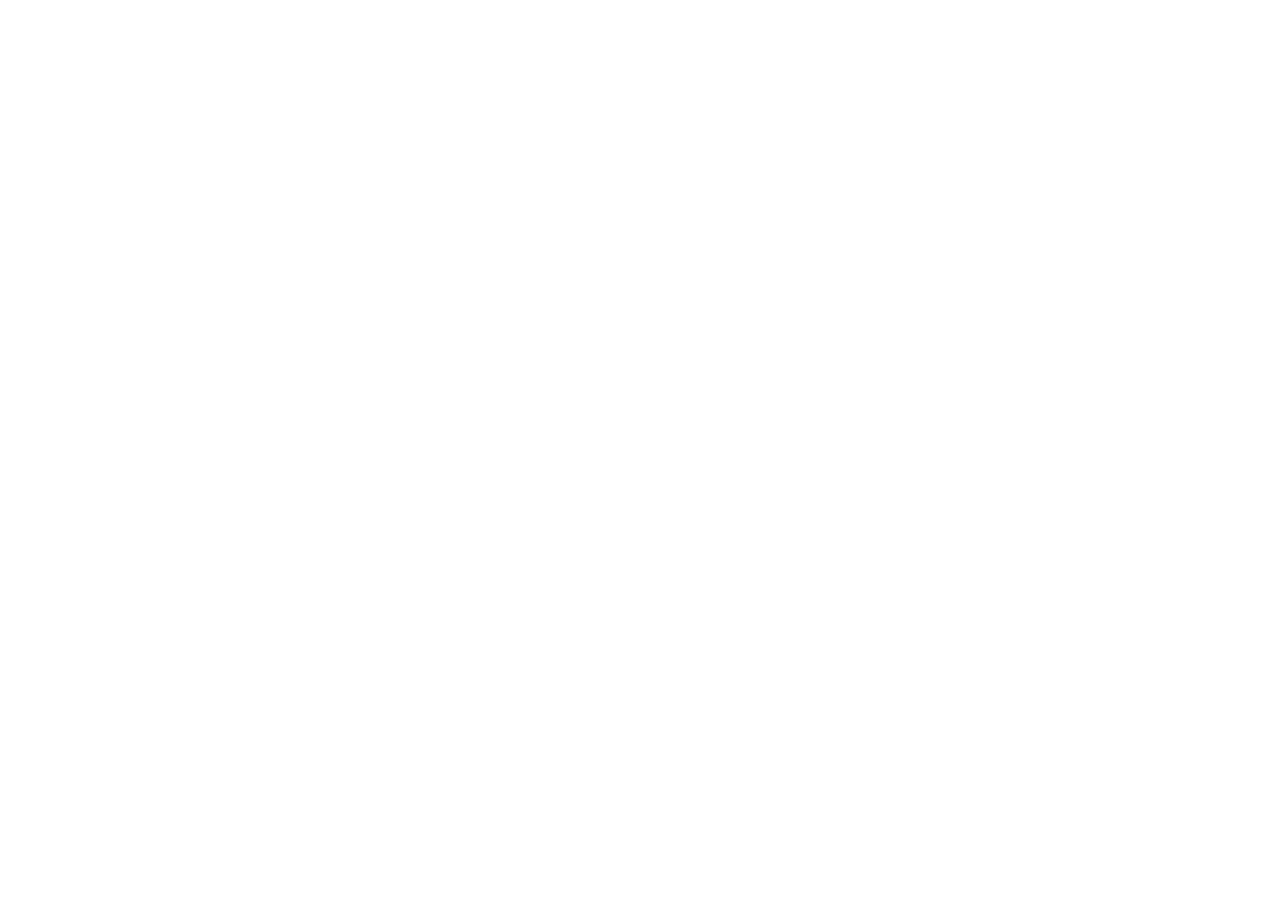
==== index.html @ c3f3bac9 "first commit" ====
<!DOCTYPE html>
<html lang="en">
<head>
  <meta charset="UTF-8">
  <meta name="viewport" content="width=device-width, initial-scale=1.0">
  <title>Glozzom</title>
  <link rel="stylesheet" href="css/bootstrap.css">
  <link rel="stylesheet" href="css/all.min.css">
  <link rel="stylesheet" href="css/style.css">
</head>
<body>
  <!-- Start Here -->



  <script src="js/jquery-3.4.1.js"></script>
  <script src="js/bootstrap.js"></script>
  <script>
    //get the current year for the copyright
    $('#year').text(new Date().getFullYear());
  </script>
</body>
</html>
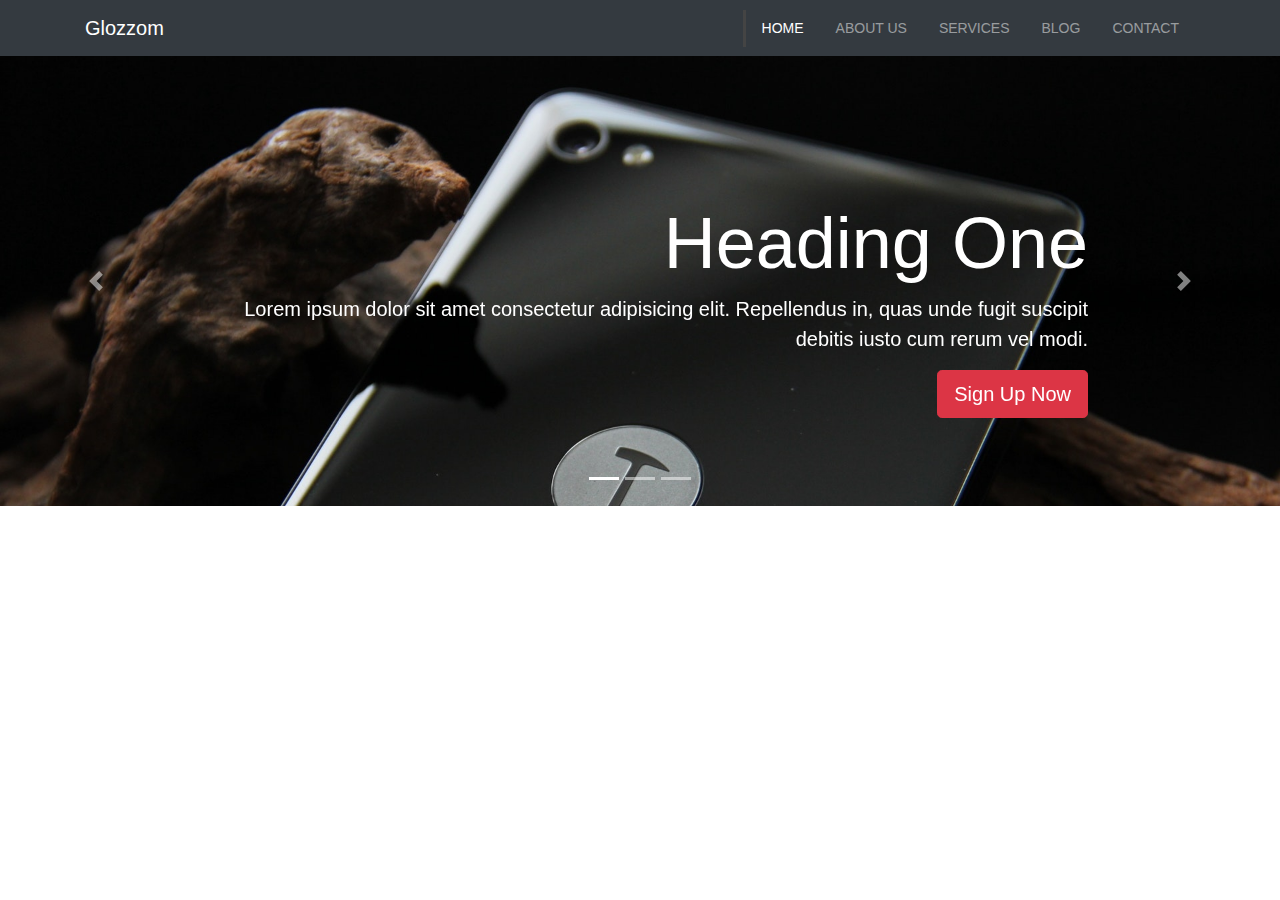
==== commit 4e0b739f: "complete showcase with carousel" ====
--- a/index.html
+++ b/index.html
@@ -9,7 +9,85 @@
   <link rel="stylesheet" href="css/style.css">
 </head>
 <body>
-  <!-- Start Here -->
+  <nav class="navbar navbar-expand-sm navbar-dark bg-dark">
+    <div class="container">
+      <a href="index.html" class="navbar-brand">Glozzom</a>
+      <button class="navbar-toggler" data-toggle="collapse" data-target="#navbarCollapse">
+        <span class="navbar-toggler-icon"></span>
+      </button>
+      <div class="collapse navbar-collapse" id="navbarCollapse">
+        <ul class="navbar-nav ml-auto">
+          <li class="nav-item active">
+            <a href="index.html" class="nav-link">Home</a>
+          </li>
+          <li class="nav-item">
+            <a href="about.html" class="nav-link">About Us</a>
+          </li>
+          <li class="nav-item">
+            <a href="services.html" class="nav-link">Services</a>
+          </li>
+          <li class="nav-item">
+            <a href="blog.html" class="nav-link">Blog</a>
+          </li>
+          <li class="nav-item">
+            <a href="contact.html" class="nav-link">Contact</a>
+          </li>
+        </ul>
+      </div>
+    </div>
+  </nav>
+
+
+  <!-- showcase slider -->
+  <section id="showcase">
+    <div id="myCarousel" class="carousel slider" data-ride="carousel">
+      <ol class="carousel-indicators">
+        <li data-target="#myCarousel" data-slide-to="0" class="active"></li>
+        <li data-target="#myCarousel" data-slide-to="1"></li>
+        <li data-target="#myCarousel" data-slide-to="2"></li>
+      </ol>
+      <div class="carousel-inner">
+        <div class="carousel-item carousel-image-1 active">
+          <div class="container">
+            <div class="carousel-caption d-none d-sm-block text-right mb-5">
+              <h1 class="display-3">Heading One</h1>
+              <p class="lead">Lorem ipsum dolor sit amet consectetur adipisicing elit. Repellendus in, quas unde fugit suscipit debitis iusto cum rerum vel modi.</p>
+              <a href="#" class="btn btn-danger btn-lg">Sign Up Now</a>
+            </div>
+          </div>
+        </div>
+
+        <div class="carousel-item carousel-image-2">
+          <div class="container">
+            <div class="carousel-caption d-none d-sm-block mb-5">
+              <h1 class="display-3">Heading Two</h1>
+              <p class="lead">Lorem ipsum dolor sit amet consectetur adipisicing elit. Repellendus in, quas unde fugit suscipit debitis iusto cum rerum vel modi.</p>
+              <a href="#" class="btn btn-primary btn-lg">Learn More</a>
+            </div>
+          </div>
+        </div>
+
+        <div class="carousel-item carousel-image-3">
+          <div class="container">
+            <div class="carousel-caption d-none d-sm-block mb-5">
+              <h1 class="display-3">Heading Three</h1>
+              <p class="lead">Lorem ipsum dolor sit amet consectetur adipisicing elit. Repellendus in, quas unde fugit suscipit debitis iusto cum rerum vel modi.</p>
+              <a href="#" class="btn btn-success btn-lg">Learn More</a>
+            </div>
+          </div>
+        </div>
+      </div>
+
+      <a href="#myCarousel" data-slide="prev" class="carousel-control-prev">
+        <span class="carousel-control-prev-icon"></span>
+      </a>
+
+      <a href="#myCarousel" data-slide="next" class="carousel-control-next">
+        <span class="carousel-control-next-icon"></span>
+      </a>
+    </div>
+  </section>
+  
 
 
 
--- a/css/style.css
+++ b/css/style.css
@@ -0,0 +1,29 @@
+.navbar .nav-link {
+  font-size: 14px;
+  text-transform: uppercase;
+  padding-left: 1rem !important;
+  padding-right: 1rem !important;
+}
+
+.navbar .nav-item.active {
+  border-left: #444 3px solid;
+}
+
+.carousel-item{
+  height: 450px;
+}
+
+.carousel-image-1{
+  background: url('../img/image1.jpg');
+  background-size: cover;
+}
+
+.carousel-image-2{
+  background: url('../img/image2.jpg');
+  background-size: cover;
+}
+
+.carousel-image-3{
+  background: url('../img/image3.jpg');
+  background-size: cover;
+}
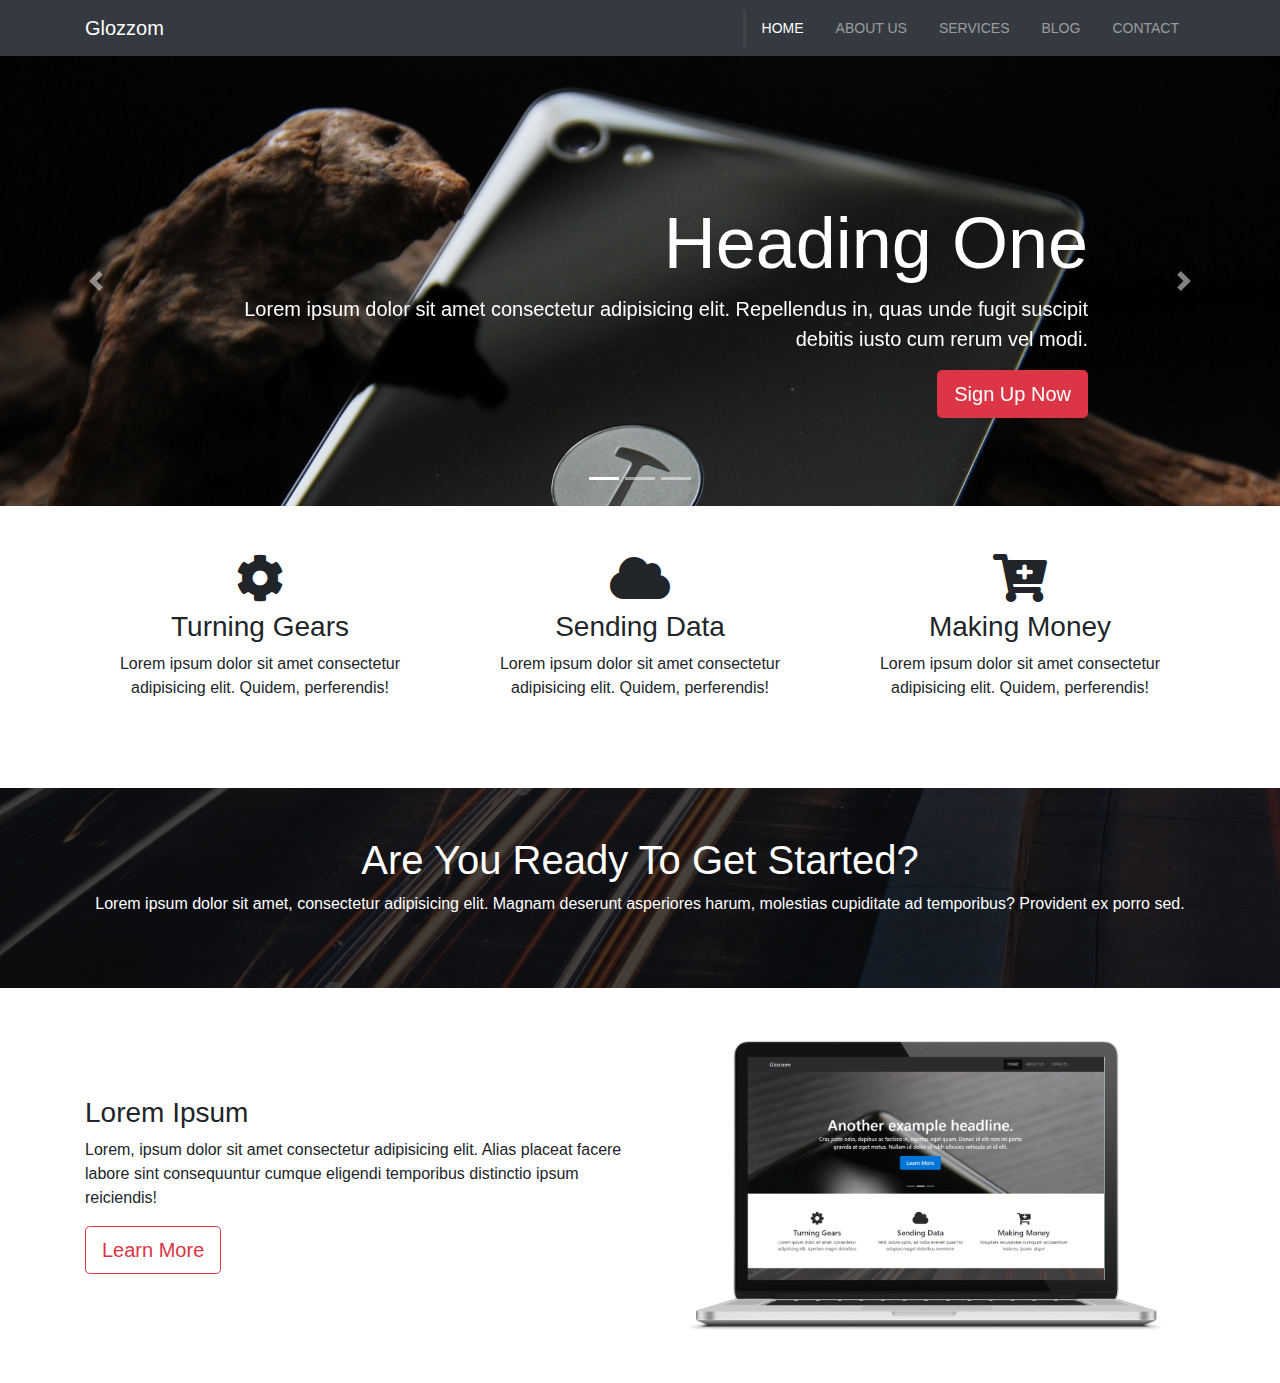
==== commit 12eb3952: "complete home icons & heading info section" ====
--- a/index.html
+++ b/index.html
@@ -90,12 +90,73 @@
   
 
 
+  <!-- home icon section -->
+  <section id="home-icons" class="py-5">
+    <div class="container">
+      <div class="row">
+        <div class="col-md-4 mb-4 text-center">
+          <i class="fas fa-cog fa-3x mb-2"></i>
+          <h3>Turning Gears</h3>
+          <p>Lorem ipsum dolor sit amet consectetur adipisicing elit. Quidem, perferendis!</p>
+        </div>
+        <div class="col-md-4 mb-4 text-center">
+          <i class="fas fa-cloud fa-3x mb-2"></i>
+          <h3>Sending Data</h3>
+          <p>Lorem ipsum dolor sit amet consectetur adipisicing elit. Quidem, perferendis!</p>
+        </div>
+        <div class="col-md-4 mb-4 text-center">
+          <i class="fas fa-cart-plus fa-3x mb-2"></i>
+          <h3>Making Money</h3>
+          <p>Lorem ipsum dolor sit amet consectetur adipisicing elit. Quidem, perferendis!</p>
+        </div>
+      </div>
+    </div>
+  </section>
+
+
+
+  <!-- home heading section -->
+  <section id="home-heading" class="p-5">
+    <div class="dark-overlay">
+      <div class="row">
+        <div class="col">
+          <div class="container pt-5">
+            <h1>Are You Ready To Get Started?</h1>
+            <p class="d-none d-md-block">Lorem ipsum dolor sit amet, consectetur adipisicing elit. Magnam deserunt asperiores harum, molestias cupiditate ad temporibus? Provident ex porro sed.</p>
+          </div>
+        </div>
+      </div>
+    </div>
+  </section>
+
+  <!-- .info section -->
+  <section id="info" class="py-3">
+    <div class="container">
+      <div class="row">
+        <div class="col-md-6 align-self-center">
+          <h3>Lorem Ipsum</h3>
+          <p>Lorem, ipsum dolor sit amet consectetur adipisicing elit. Alias placeat facere labore sint consequuntur cumque eligendi temporibus distinctio ipsum reiciendis!</p>
+          <a href="About.html" class="btn btn-outline-danger btn-lg">Learn More</a>
+        </div>
+        <div class="col-md-6">
+          <img src="img/laptop.png" alt="" class="img-fluid">
+        </div>
+      </div>
+    </div>
+  </section>
+
 
   <script src="js/jquery-3.4.1.js"></script>
   <script src="js/bootstrap.js"></script>
   <script>
     //get the current year for the copyright
     $('#year').text(new Date().getFullYear());
+
+    //configure slider
+    $('.carousel').carousel({
+      interval: 6000,
+      pause: 'hover'
+    });
   </script>
 </body>
 </html>--- a/css/style.css
+++ b/css/style.css
@@ -27,3 +27,22 @@
   background: url('../img/image3.jpg');
   background-size: cover;
 }
+
+#home-heading{
+  position: relative;
+  min-height: 200px;
+  background: url('../img/lights.jpg');
+  background-attachment: fixed;
+  background-repeat: no-repeat;
+  text-align: center;
+  color: #fff;
+}
+
+.dark-overlay{
+  position: absolute;
+  top: 0;
+  left: 0;
+  width: 100%;
+  height: 100%;
+  background: rgba(0, 0, 0, 0.7);
+}
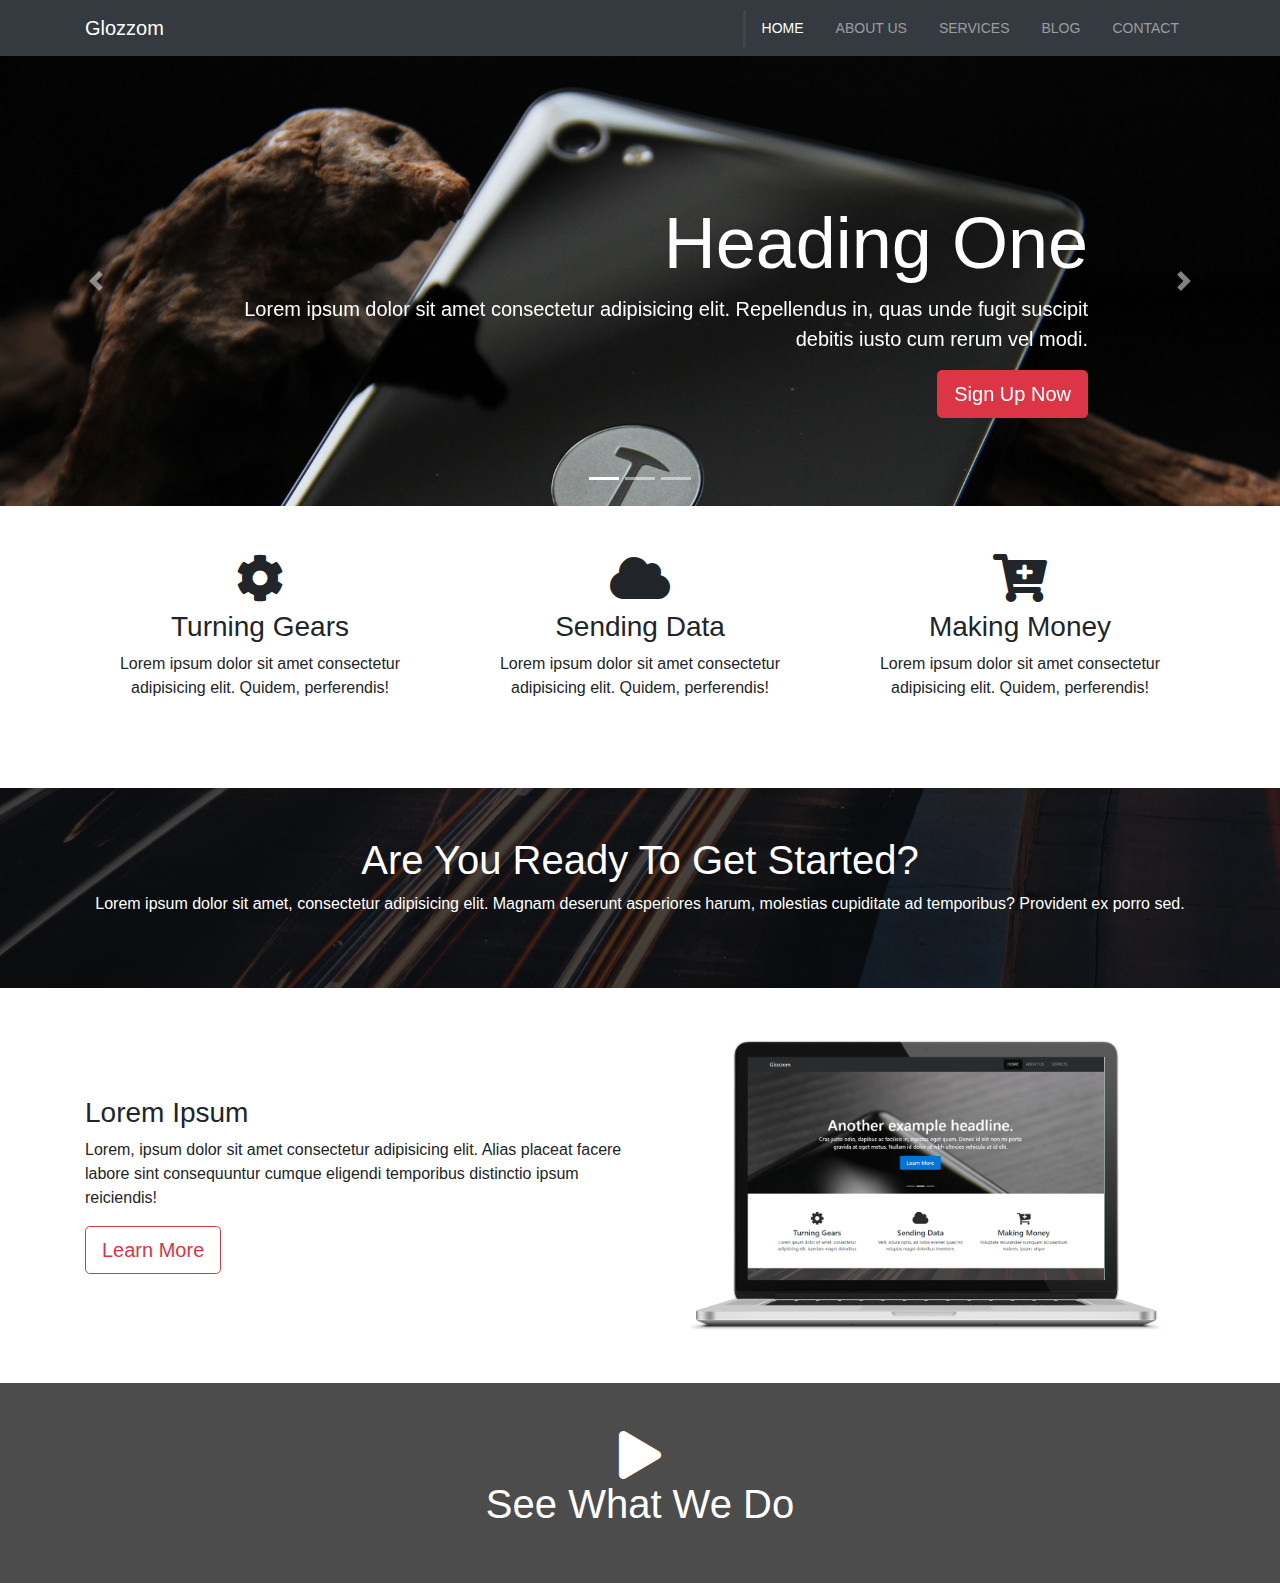
==== commit 5fcf83b9: "complete video section" ====
--- a/index.html
+++ b/index.html
@@ -146,6 +146,39 @@
   </section>
 
 
+  <!-- video play -->
+  <section id="video-play">
+    <div class="dark-overlay">
+      <div class="row">
+        <div class="col">
+          <div class="container p-5">
+            <a href="#" class="video" data-video="https://www.youtube.com/embed/HnwsG9a5riA" data-toggle="modal" data-target="#videoModal">
+              <i class="fas fa-play fa-3x"></i>
+            </a>
+            <h1>See What We Do</h1>
+          </div>
+        </div>
+      </div>
+    </div>
+  </section>
+
+
+
+  <!-- video modal -->
+  <div class="modal fade" id="videoModal">
+    <div class="modal-dialog">
+      <div class="modal-content">
+        <div class="modal-body">
+          <button class="close" data-dismiss="modal">
+            <span>&times;</span>
+          </button>
+          <iframe src="" frameborder="0" height="350" width="100%" allowfullscreen></iframe>
+        </div>
+      </div>
+    </div>
+  </div>
+
+
   <script src="js/jquery-3.4.1.js"></script>
   <script src="js/bootstrap.js"></script>
   <script>
@@ -157,6 +190,20 @@
       interval: 6000,
       pause: 'hover'
     });
+
+    // Video Play
+    $(function () {
+      // Auto play modal video
+      $(".video").click(function () {
+        var theModal = $(this).data("target"),
+          videoSRC = $(this).attr("data-video"),
+          videoSRCauto = videoSRC + "?modestbranding=1&rel=0&controls=0&showinfo=0&html5=1&autoplay=1";
+        $(theModal + ' iframe').attr('src', videoSRCauto);
+        $(theModal + ' button.close').click(function () {
+          $(theModal + ' iframe').attr('src', videoSRC);
+        });
+      });
+    });
   </script>
 </body>
 </html>--- a/css/style.css
+++ b/css/style.css
@@ -46,3 +46,18 @@
   height: 100%;
   background: rgba(0, 0, 0, 0.7);
 }
+
+#video-play{
+  position: relative;
+  min-height: 200px;
+  background: url('../img/media.jpg');
+  background-attachment: fixed;
+  background-repeat: no-repeat;
+  background-position: 0 -300px;
+  text-align: center;
+  color: #fff;
+}
+
+#video-play a{
+  color: #fff;
+}
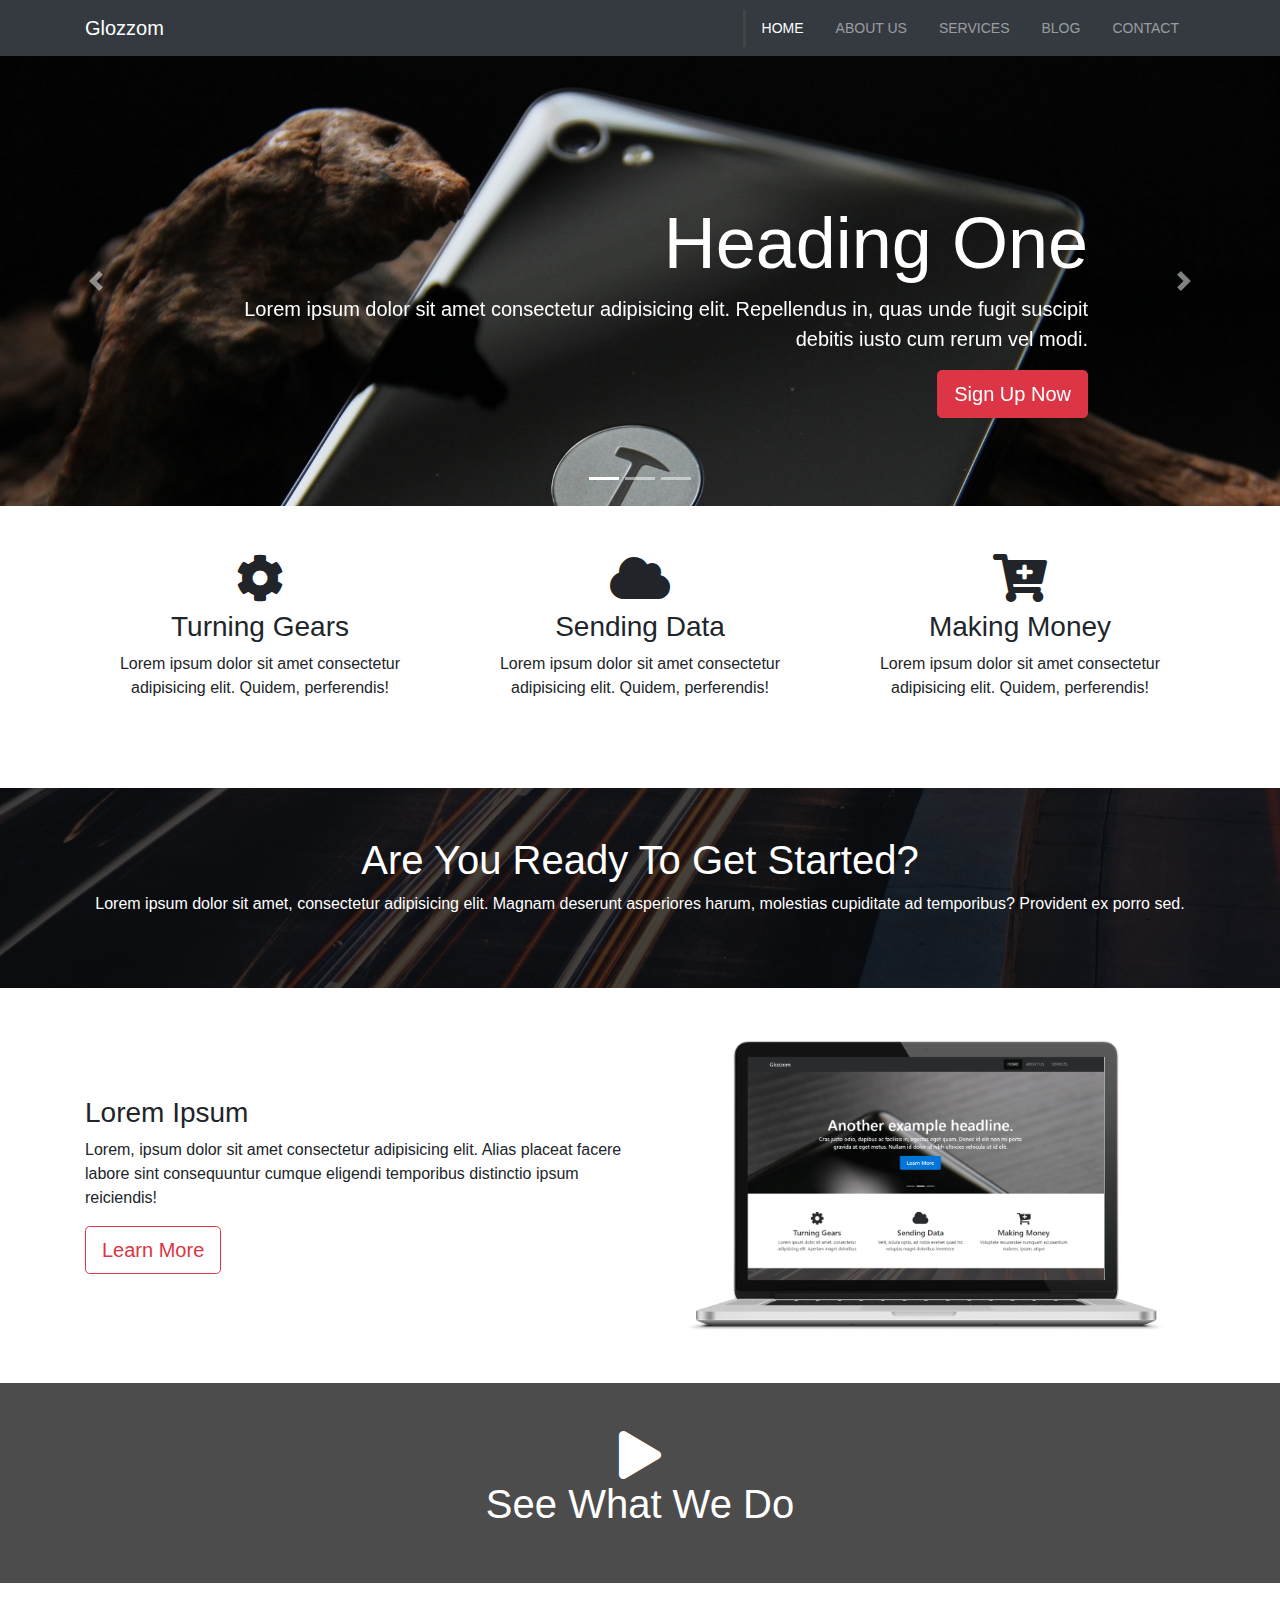
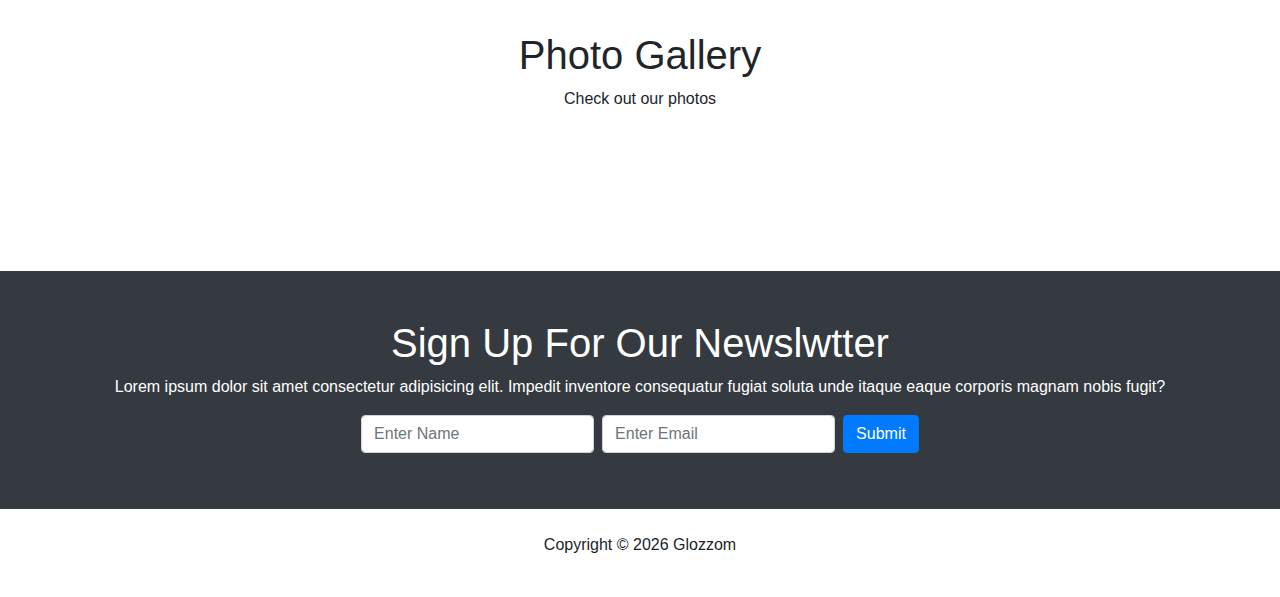
==== commit 1a5d6476: "complete photo gallery & newsletter" ====
--- a/index.html
+++ b/index.html
@@ -6,6 +6,7 @@
   <title>Glozzom</title>
   <link rel="stylesheet" href="css/bootstrap.css">
   <link rel="stylesheet" href="css/all.min.css">
+  <link rel="stylesheet" href="https://cdnjs.cloudflare.com/ajax/libs/ekko-lightbox/5.3.0/ekko-lightbox.css" integrity="sha512-Velp0ebMKjcd9RiCoaHhLXkR1sFoCCWXNp6w4zj1hfMifYB5441C+sKeBl/T/Ka6NjBiRfBBQRaQq65ekYz3UQ==" crossorigin="anonymous" />
   <link rel="stylesheet" href="css/style.css">
 </head>
 <body>
@@ -164,6 +165,86 @@
 
 
 
+  <!-- photo gallery -->
+  <section id="gallery" class="py-5">
+    <div class="container">
+      <h1 class="text-center">Photo Gallery</h1>
+      <p class="text-center">Check out our photos</p>
+      <div class="row mb-4">
+        <div class="col-md-4">
+          <a href="https://source.unsplash.com/random/560x560" data-toggle="lightbox" data-gallery="img-gallery" data-height="560" data-width="560">
+            <img src="https://source.unsplash.com/random/560x560" alt="" class="img-fluid">
+          </a>
+        </div>
+
+        <div class="col-md-4">
+          <a href="https://source.unsplash.com/random/561x561" data-toggle="lightbox" data-gallery="img-gallery" data-height="561" data-width="561">
+            <img src="https://source.unsplash.com/random/561x561" alt="" class="img-fluid">
+          </a>
+        </div>
+
+        <div class="col-md-4">
+          <a href="https://source.unsplash.com/random/562x562" data-toggle="lightbox" data-gallery="img-gallery" data-height="562" data-width="562">
+            <img src="https://source.unsplash.com/random/562x562" alt="" class="img-fluid">
+          </a>
+        </div>
+      </div>
+
+
+      <div class="row mb-4">
+        <div class="col-md-4">
+          <a href="https://source.unsplash.com/random/563x563" data-toggle="lightbox" data-gallery="img-gallery" data-height="563" data-width="563">
+            <img src="https://source.unsplash.com/random/563x563" alt="" class="img-fluid">
+          </a>
+        </div>
+
+        <div class="col-md-4">
+          <a href="https://source.unsplash.com/random/564x564" data-toggle="lightbox" data-gallery="img-gallery" data-height="564" data-width="564">
+            <img src="https://source.unsplash.com/random/564x564" alt="" class="img-fluid">
+          </a>
+        </div>
+
+        <div class="col-md-4">
+          <a href="https://source.unsplash.com/random/565x565" data-toggle="lightbox" data-gallery="img-gallery" data-height="565" data-width="565">
+            <img src="https://source.unsplash.com/random/565x565" alt="" class="img-fluid">
+          </a>
+        </div>
+      </div>
+    </div>
+  </section>
+
+
+  <!-- newsletter -->
+  <section id="newsletter" class="text-center p-5 bg-dark text-white">
+    <div class="container">
+      <div class="row">
+        <div class="col">
+          <h1>Sign Up For Our Newslwtter</h1>
+          <p>Lorem ipsum dolor sit amet consectetur adipisicing elit. Impedit inventore consequatur fugiat soluta unde itaque eaque corporis magnam nobis fugit?</p>
+          <form class="form-inline justify-content-center">
+            <input type="text" class="form-control mb-2 mr-2" placeholder="Enter Name">
+            <input type="email" class="form-control mb-2 mr-2" placeholder="Enter Email">
+            <button class="btn btn-primary mb-2">Submit</button>
+          </form>
+        </div>
+      </div>
+    </div>
+  </section>
+
+
+  <!-- footer -->
+  <footer id="main-footer" class="text-center p-4">
+    <div class="container">
+      <div class="row">
+        <div class="col">
+          <p>Copyright &copy; <span id="year"></span> Glozzom</p>
+        </div>
+      </div>
+    </div>
+  </footer>
+
+
+
   <!-- video modal -->
   <div class="modal fade" id="videoModal">
     <div class="modal-dialog">
@@ -181,6 +262,7 @@
 
   <script src="js/jquery-3.4.1.js"></script>
   <script src="js/bootstrap.js"></script>
+  <script src="https://cdnjs.cloudflare.com/ajax/libs/ekko-lightbox/5.3.0/ekko-lightbox.min.js" integrity="sha512-Y2IiVZeaBwXG1wSV7f13plqlmFOx8MdjuHyYFVoYzhyRr3nH/NMDjTBSswijzADdNzMyWNetbLMfOpIPl6Cv9g==" crossorigin="anonymous"></script>
   <script>
     //get the current year for the copyright
     $('#year').text(new Date().getFullYear());
@@ -190,6 +272,12 @@
       interval: 6000,
       pause: 'hover'
     });
+
+    //lightbox init
+    $(document).on('click', '[data-toggle="lightbox"]', function(event) {
+               event.preventDefault();
+                $(this).ekkoLightbox();
+            }); 
 
     // Video Play
     $(function () {
--- a/css/style.css
+++ b/css/style.css
@@ -1,3 +1,7 @@
+body{
+  overflow-x: hidden;
+}
+
 .navbar .nav-link {
   font-size: 14px;
   text-transform: uppercase;
